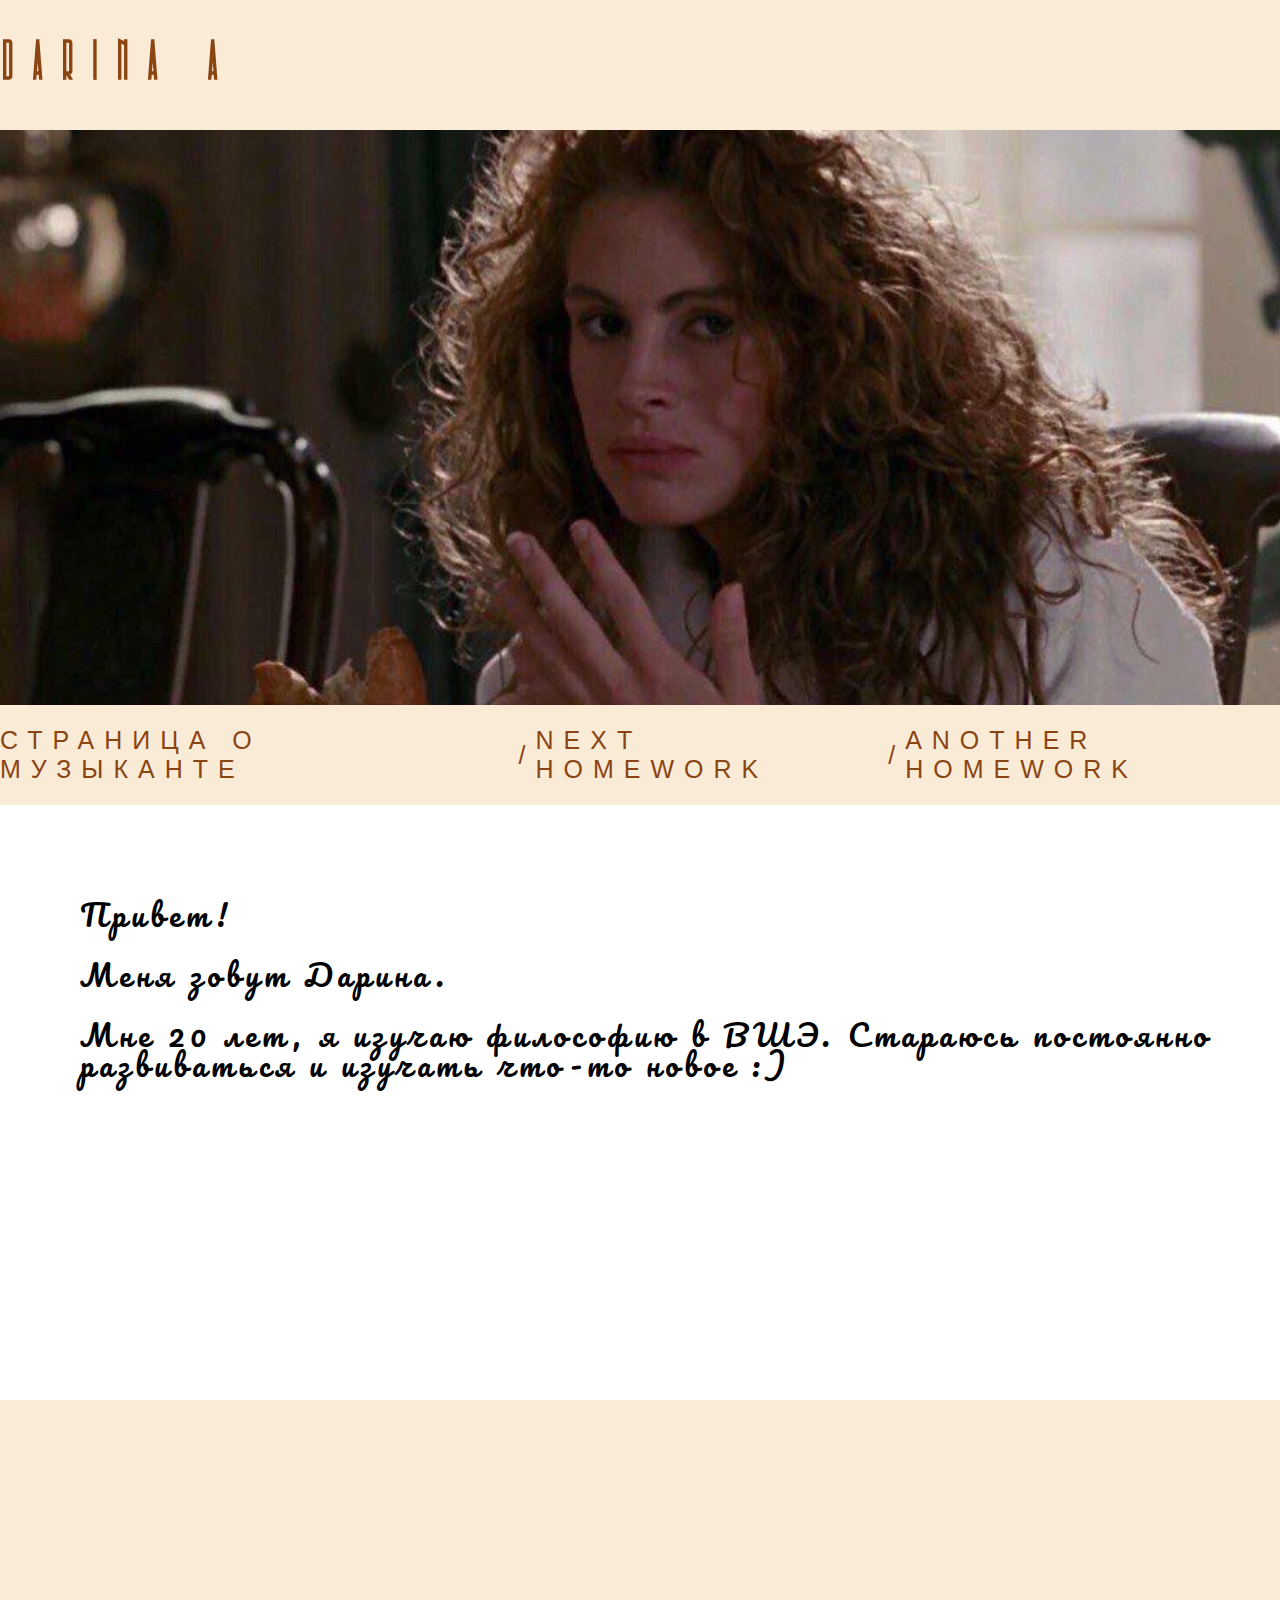
==== index.html @ a0f35aa1 "upd3" ====
<!DOCTYPE html>
<html lang="ru">
<head>
	<title>Дарина</title>
	<meta charset="utf-8">
	<meta description="landing code">
	<meta keywords="landing, test">
	<link rel="stylesheet" href="css/reset.css">
	<link rel="stylesheet" href="css/style.css">
	<link href="https://fonts.googleapis.com/css?family=Pacifico&display=swap" rel="stylesheet">
</head>
<body>
	<div>
		<header>
			<div class="heading">
				<h1>Darina A</h1>
			</div>
			<nav></nav>
		</header>
		<main>
			<section class="sectionOne"></section>
			<section class="sectionTwo">
				<a href="03_musician/index.html">Страница о музыканте</a>/
				<a href="#">next homework</a>/
				<a href="#">another homework</a>
				<a href="#">etc.</a>
			</section>
			<section class="sectionThree">
				<p>
					Привет! <br><br> Меня зовут Дарина. <br><br> Мне 20 лет, я изучаю философию в ВШЭ. Стараюсь постоянно развиваться и изучать что-то новое :)
				</p>
			</section>
		</main>
		<footer class="footer"></footer>
	</div>
</body>
</html>
---- css/style.css ----
@font-face {
	src: url(../font/Architectural.ttf);
	font-family: 'Arch';
	font-weight: normal;
}

.heading {
	height: 130px;
	width: 1440px;
	background-color: #FAEBD7;
	font-family: 'Arch';
	font-size: 55px;
	font-weight: bold;
	line-height: 57px;
	display: flex;
	align-items: center;
	color: #8B4513;
	letter-spacing: 15px;
}
.sectionOne {
	height: 575px;
	width: 1440px;
	background-image: url(../img/image.jpg);
	background-attachment: fixed;
	background-size: cover;
}
.sectionTwo {
	height: 100px;
	width: 1440px;
	background-color: #FAEBD7;
	font-family: Helvetica, sans-serif;
	font-size: 25px;
	line-height: 29px;
	display: flex;
	align-items: center;
	text-transform: uppercase;
	color: #8B4513;
	letter-spacing: 10px;
}
.sectionTwo a {
	color: #8B4513;
	text-decoration: none;
}
.sectionThree p {
	width: 1280px;
	height: 627px;
	text-align: left;
	letter-spacing: 5px;
	position: absolute;
	left: 80px;
	top: 900px;
	font-family: 'Pacifico', cursive;
	font-size: 30px;
	font-weight: normal;
}
.footer {
	position: absolute;
	width: 1440px;
	height: 200px;
	left: 0px;
	top: 1400px;
	background: #FAEBD7;
}
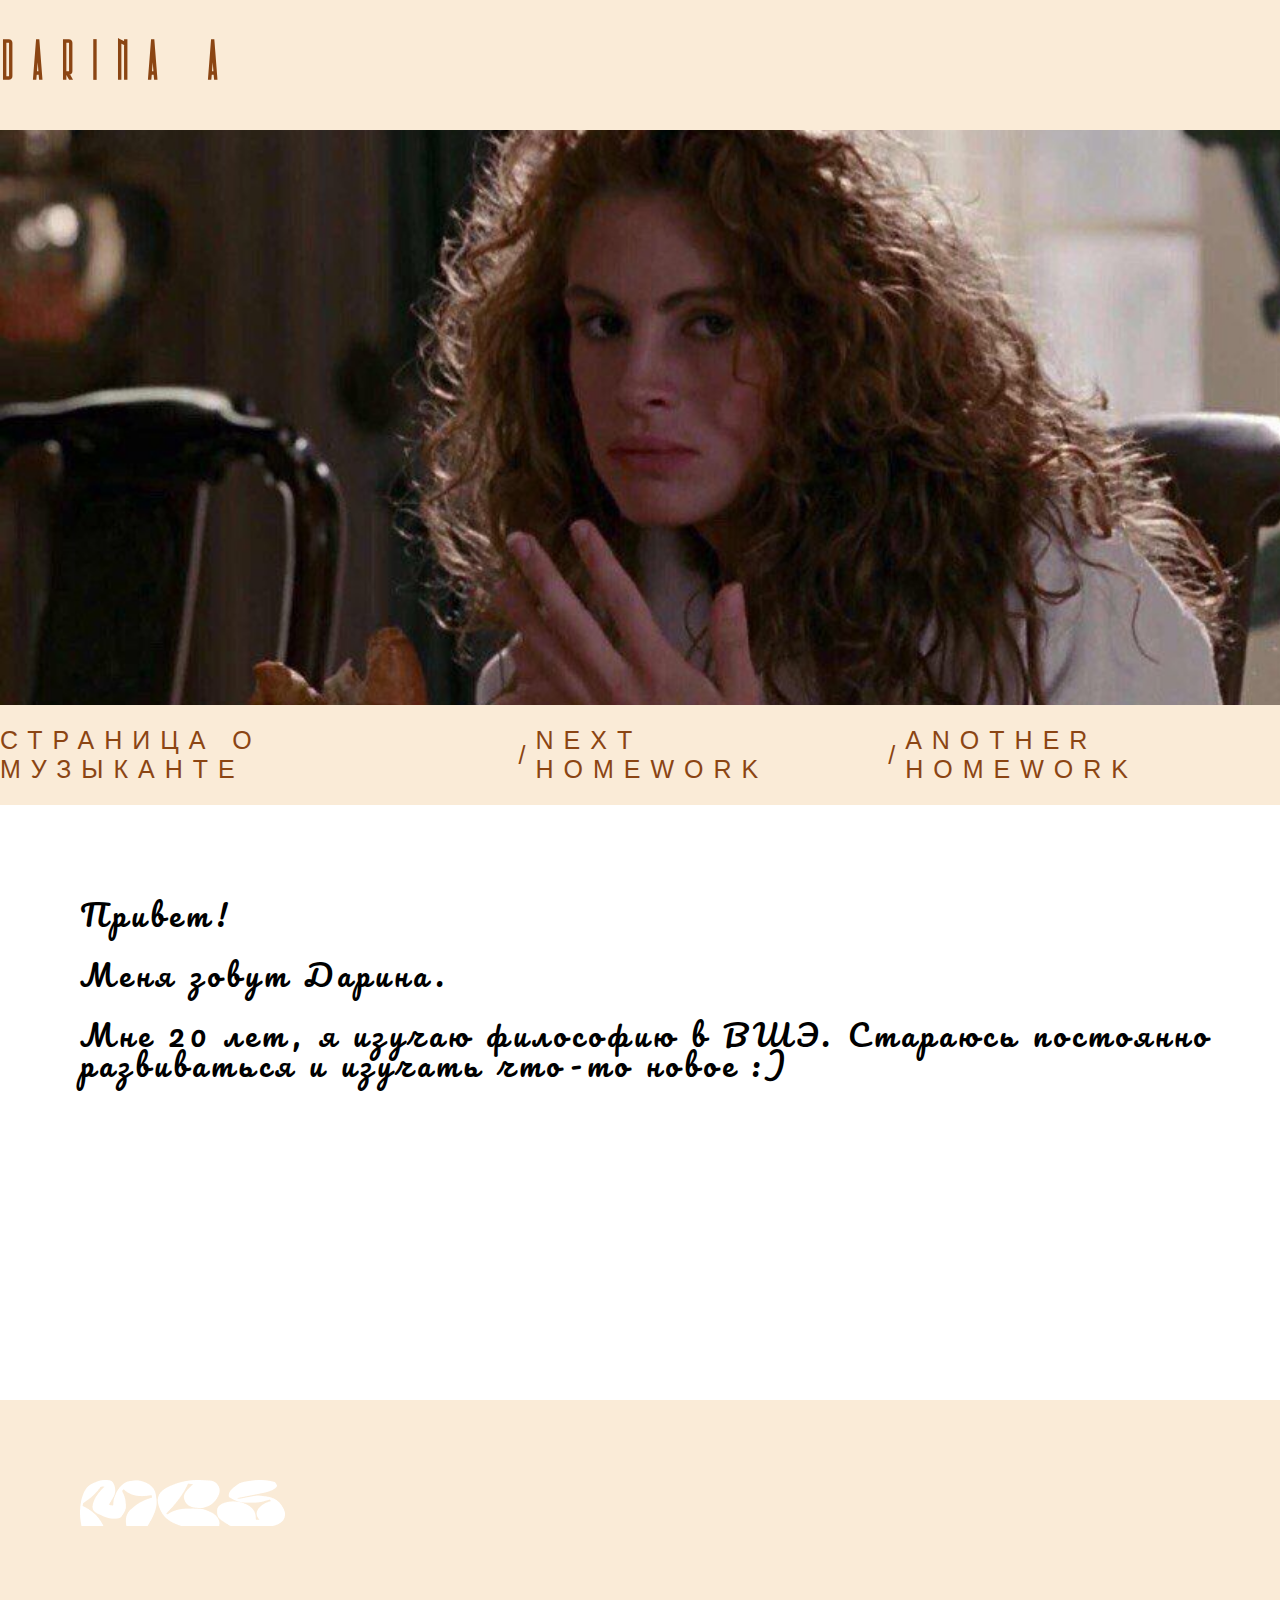
==== commit 61e9a292: "logo" ====
--- a/index.html
+++ b/index.html
@@ -31,7 +31,11 @@
 				</p>
 			</section>
 		</main>
-		<footer class="footer"></footer>
+		<footer class="footer">
+			<div class="logo">
+				<img src="img/logo.png" alt="logo">
+			</div>
+		</footer>
 	</div>
 </body>
 </html>	--- a/css/style.css
+++ b/css/style.css
@@ -60,4 +60,12 @@
 	left: 0px;
 	top: 1400px;
 	background: #FAEBD7;
+}
+
+.logo {
+	position: absolute;
+	left: 5.56%;
+	right: 80.21%;
+	top: 40%;
+	bottom: 3.17%;
 }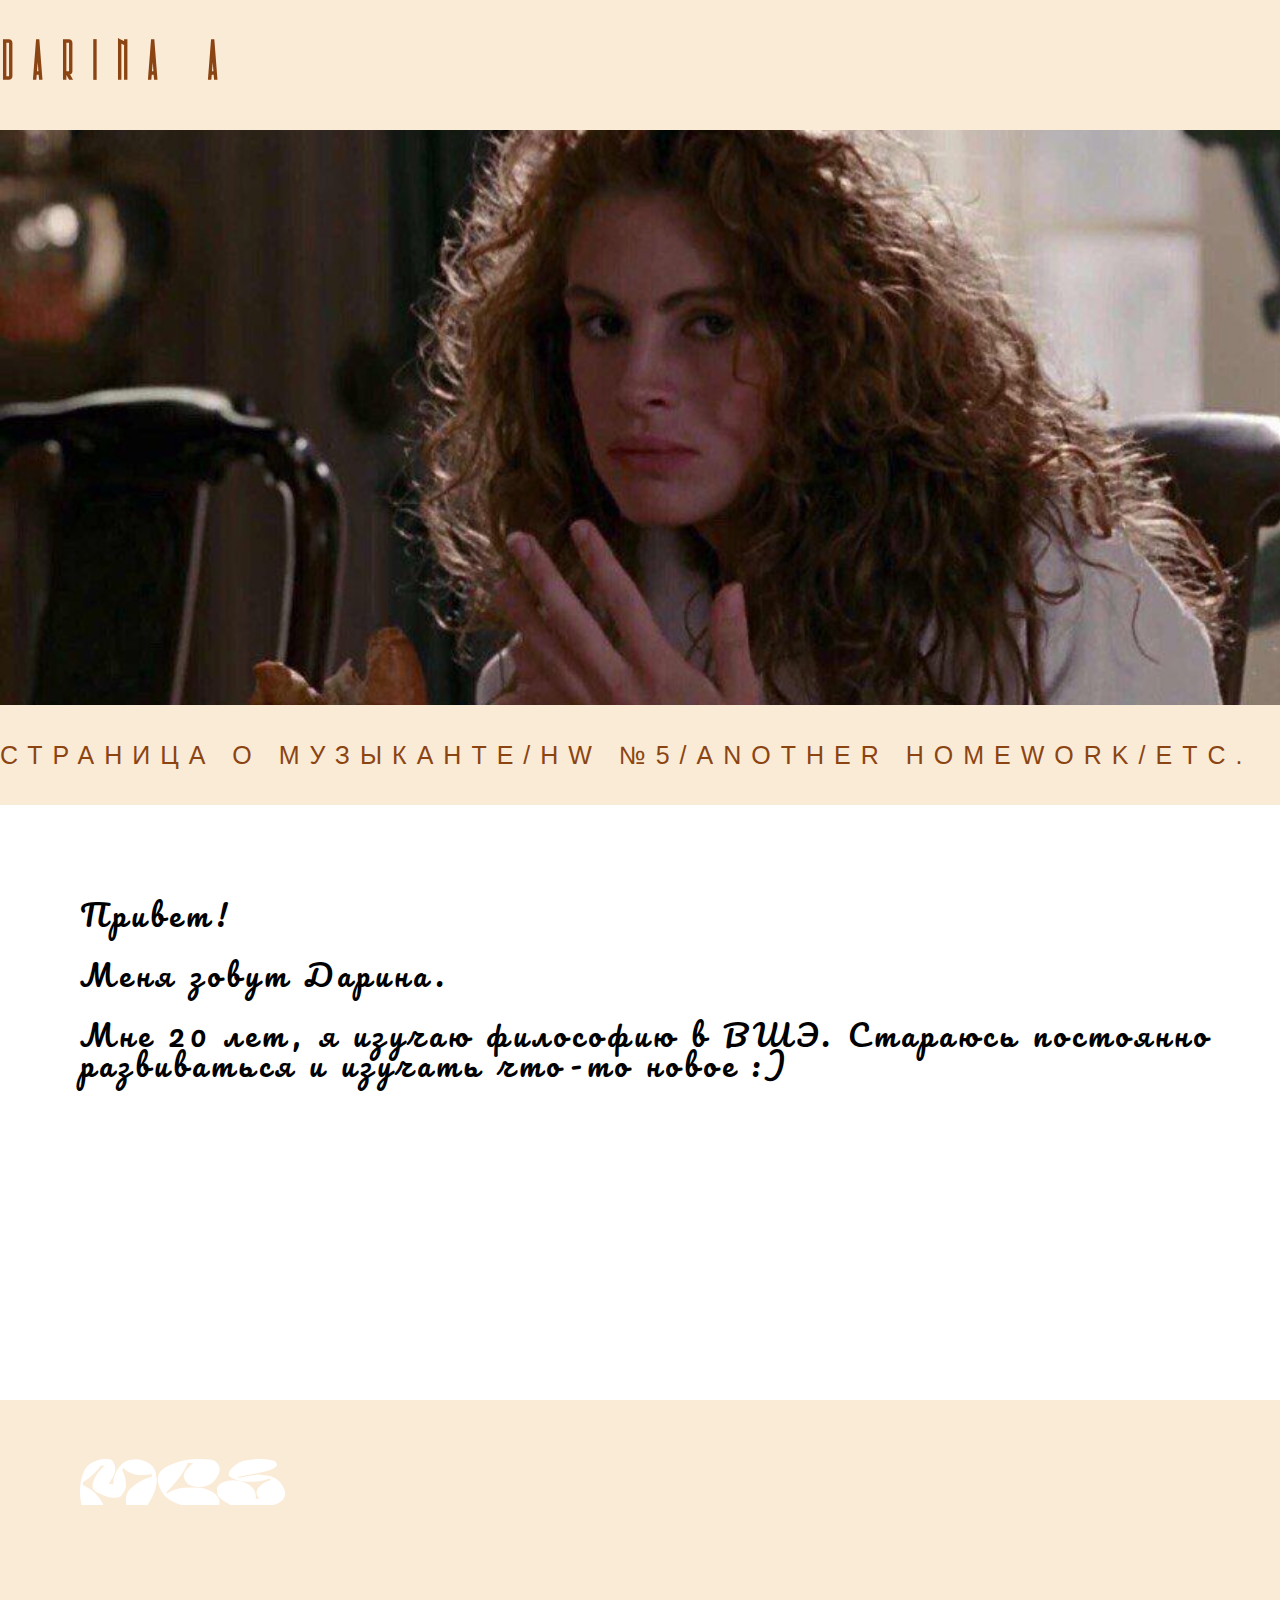
==== commit c8479681: "hw5" ====
--- a/index.html
+++ b/index.html
@@ -21,8 +21,8 @@
 			<section class="sectionOne"></section>
 			<section class="sectionTwo">
 				<a href="03_musician/index.html">Страница о музыканте</a>/
-				<a href="#">next homework</a>/
-				<a href="#">another homework</a>
+				<a href="05_practice/index.html">HW №5</a>/
+				<a href="#">another homework</a>/
 				<a href="#">etc.</a>
 			</section>
 			<section class="sectionThree">
--- a/css/style.css
+++ b/css/style.css
@@ -66,6 +66,5 @@
 	position: absolute;
 	left: 5.56%;
 	right: 80.21%;
-	top: 40%;
-	bottom: 3.17%;
+	line-height: 200px;
 }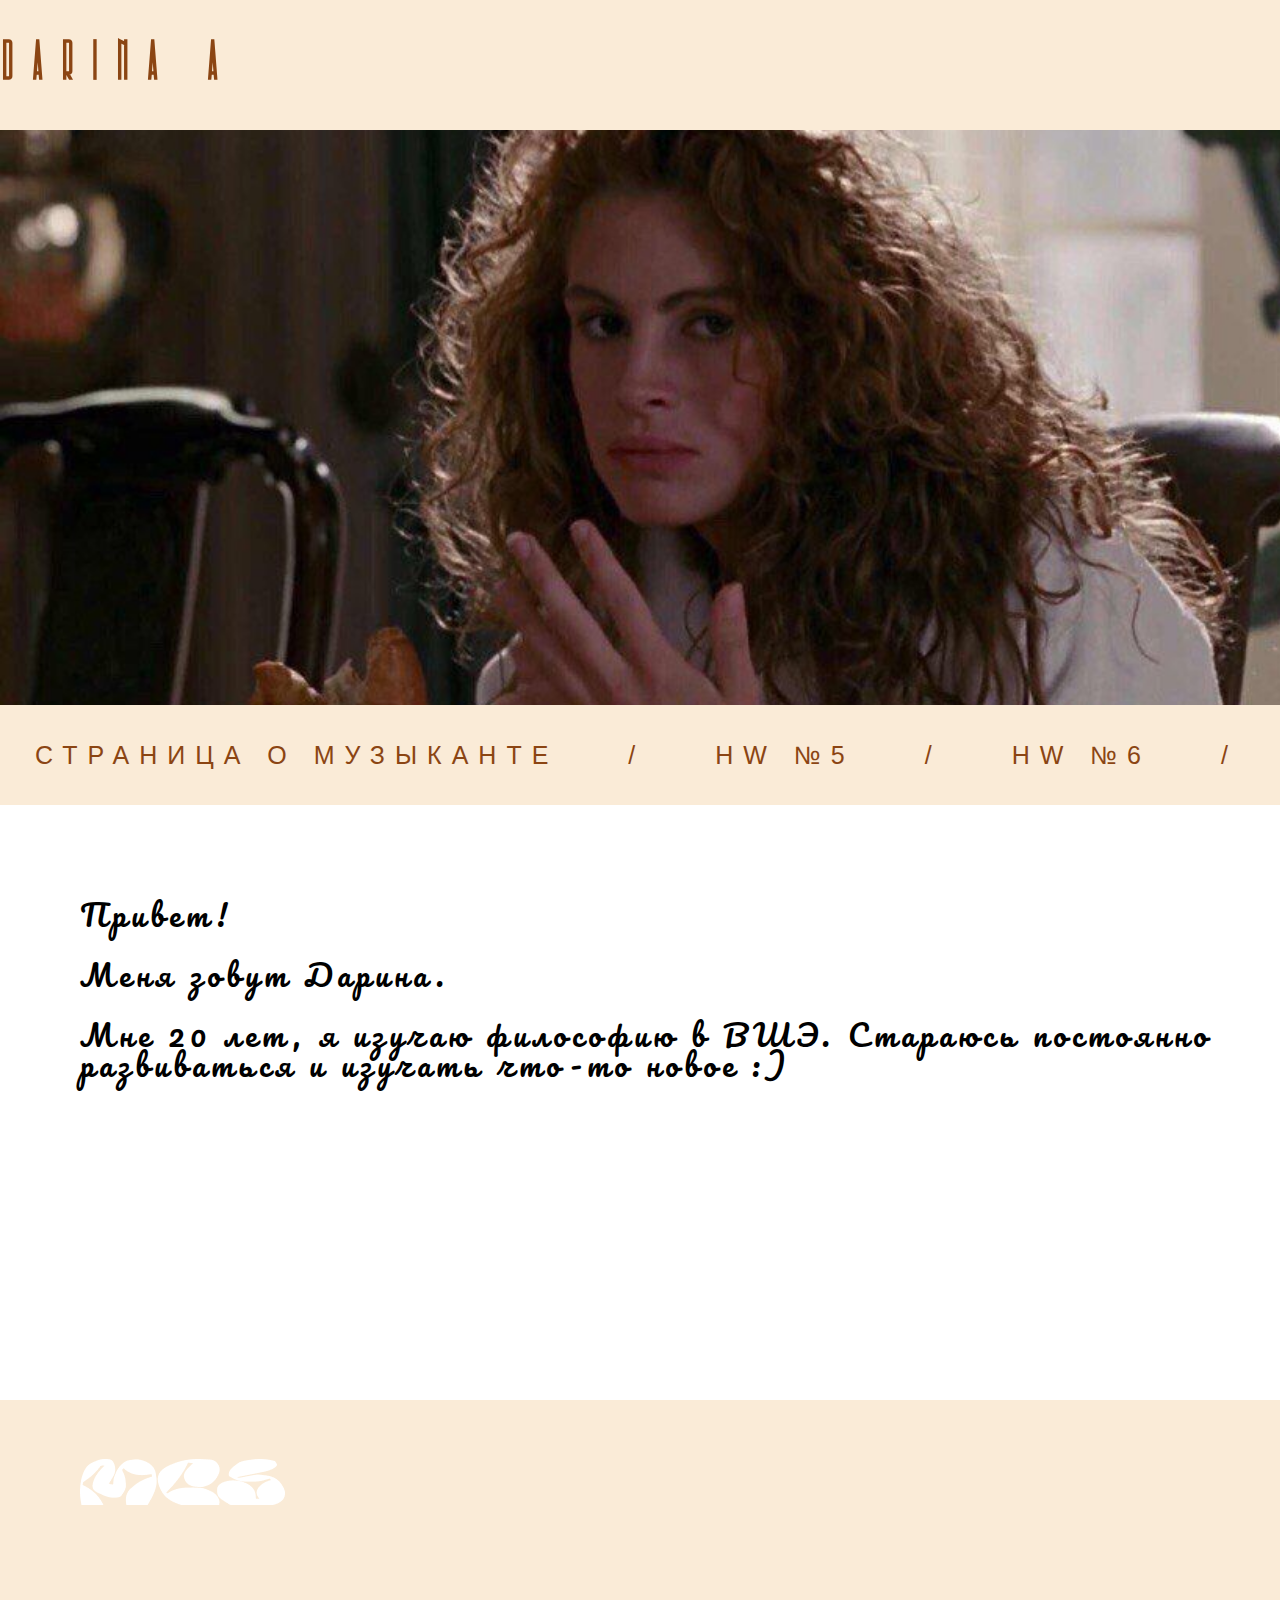
==== commit ebd62ae6: "hw6" ====
--- a/index.html
+++ b/index.html
@@ -22,7 +22,7 @@
 			<section class="sectionTwo">
 				<a href="03_musician/index.html">Страница о музыканте</a>/
 				<a href="05_practice/index.html">HW №5</a>/
-				<a href="#">another homework</a>/
+				<a href="06_practice/index.html">HW №6</a>/
 				<a href="#">etc.</a>
 			</section>
 			<section class="sectionThree">
--- a/css/style.css
+++ b/css/style.css
@@ -33,6 +33,7 @@
 	line-height: 29px;
 	display: flex;
 	align-items: center;
+	justify-content: space-around;
 	text-transform: uppercase;
 	color: #8B4513;
 	letter-spacing: 10px;
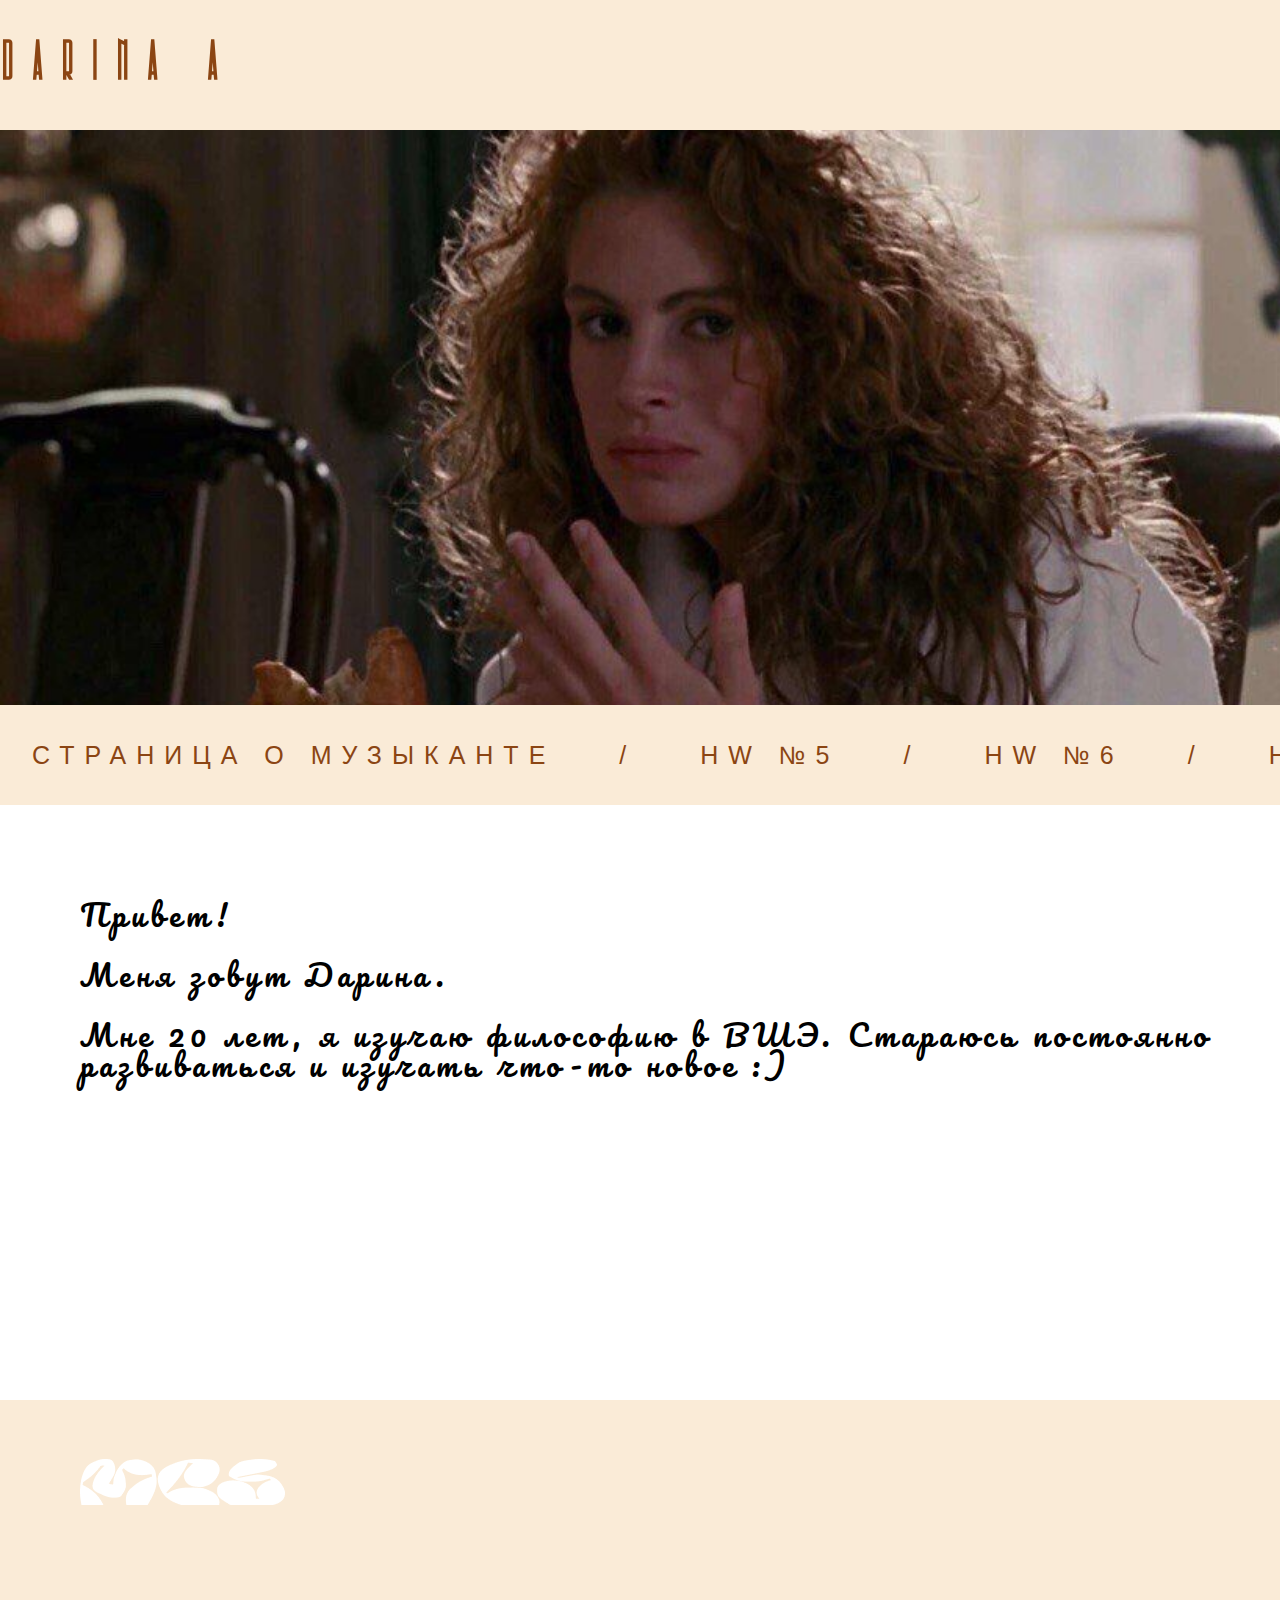
==== commit 5e8afa97: "7" ====
--- a/index.html
+++ b/index.html
@@ -23,7 +23,7 @@
 				<a href="03_musician/index.html">Страница о музыканте</a>/
 				<a href="05_practice/index.html">HW №5</a>/
 				<a href="06_practice/index.html">HW №6</a>/
-				<a href="#">etc.</a>
+				<a href="07_practice/index.html">HW №7</a>
 			</section>
 			<section class="sectionThree">
 				<p>
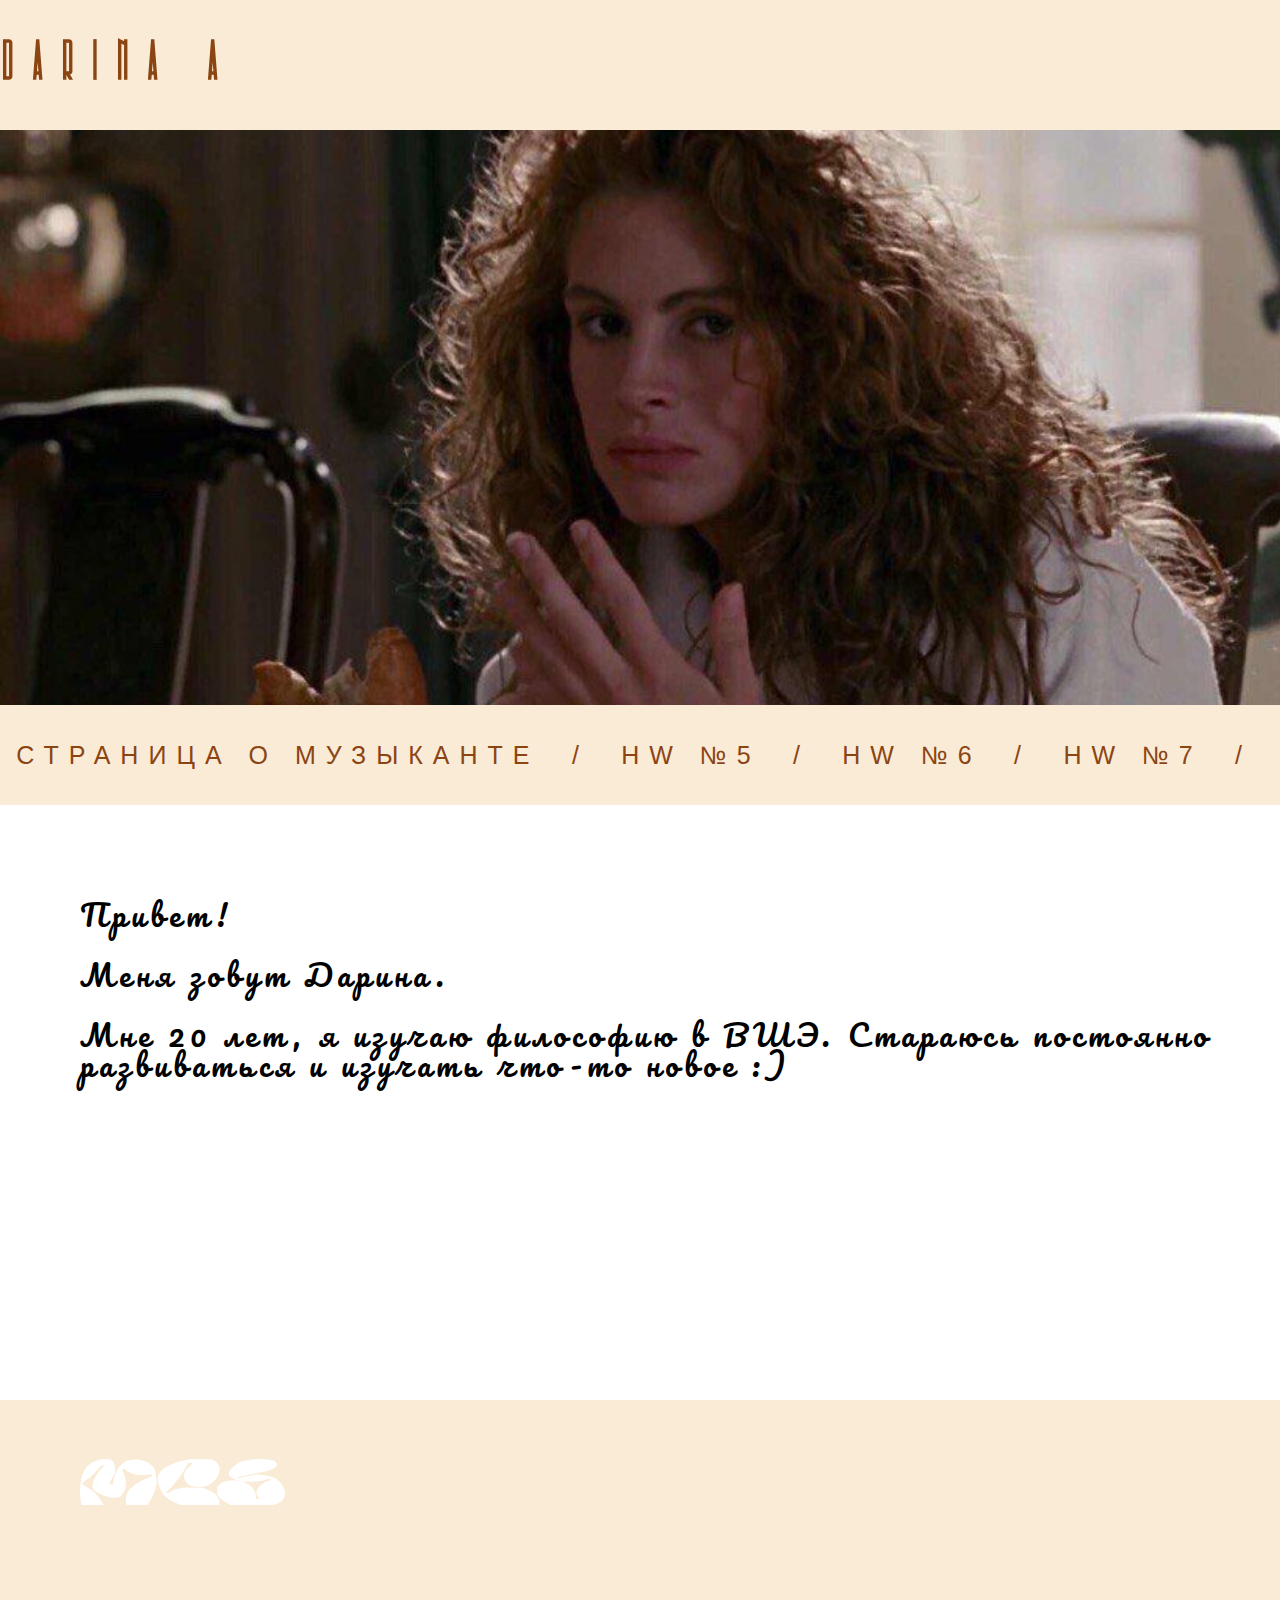
==== commit efcb98d0: "8" ====
--- a/index.html
+++ b/index.html
@@ -23,7 +23,8 @@
 				<a href="03_musician/index.html">Страница о музыканте</a>/
 				<a href="05_practice/index.html">HW №5</a>/
 				<a href="06_practice/index.html">HW №6</a>/
-				<a href="07_practice/index.html">HW №7</a>
+				<a href="07_practice/index.html">HW №7</a>/
+				<a href="08_practice/index.html">HW №8</a>
 			</section>
 			<section class="sectionThree">
 				<p>
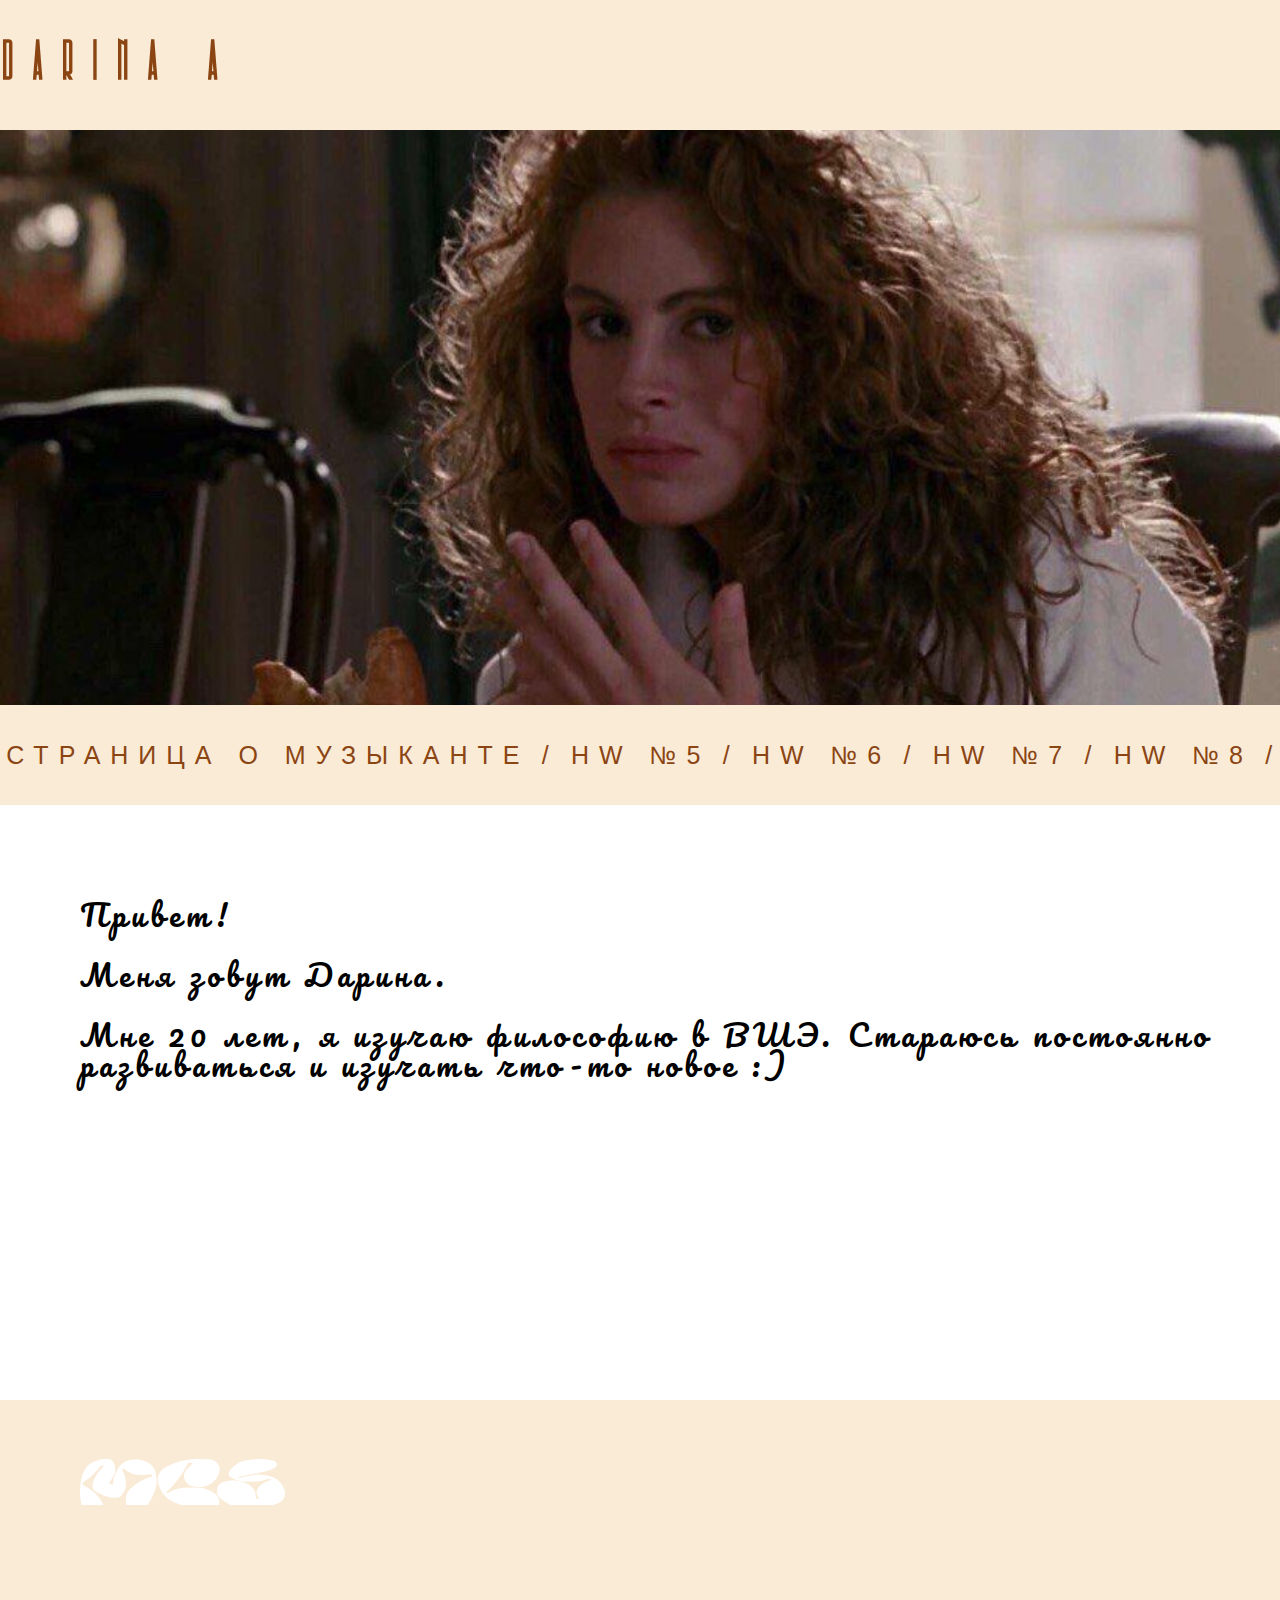
==== commit 9d39f529: "9" ====
--- a/index.html
+++ b/index.html
@@ -24,7 +24,8 @@
 				<a href="05_practice/index.html">HW №5</a>/
 				<a href="06_practice/index.html">HW №6</a>/
 				<a href="07_practice/index.html">HW №7</a>/
-				<a href="08_practice/index.html">HW №8</a>
+				<a href="08_practice/index.html">HW №8</a>/
+				<a href="09_practice/index.html">HW №9</a>
 			</section>
 			<section class="sectionThree">
 				<p>
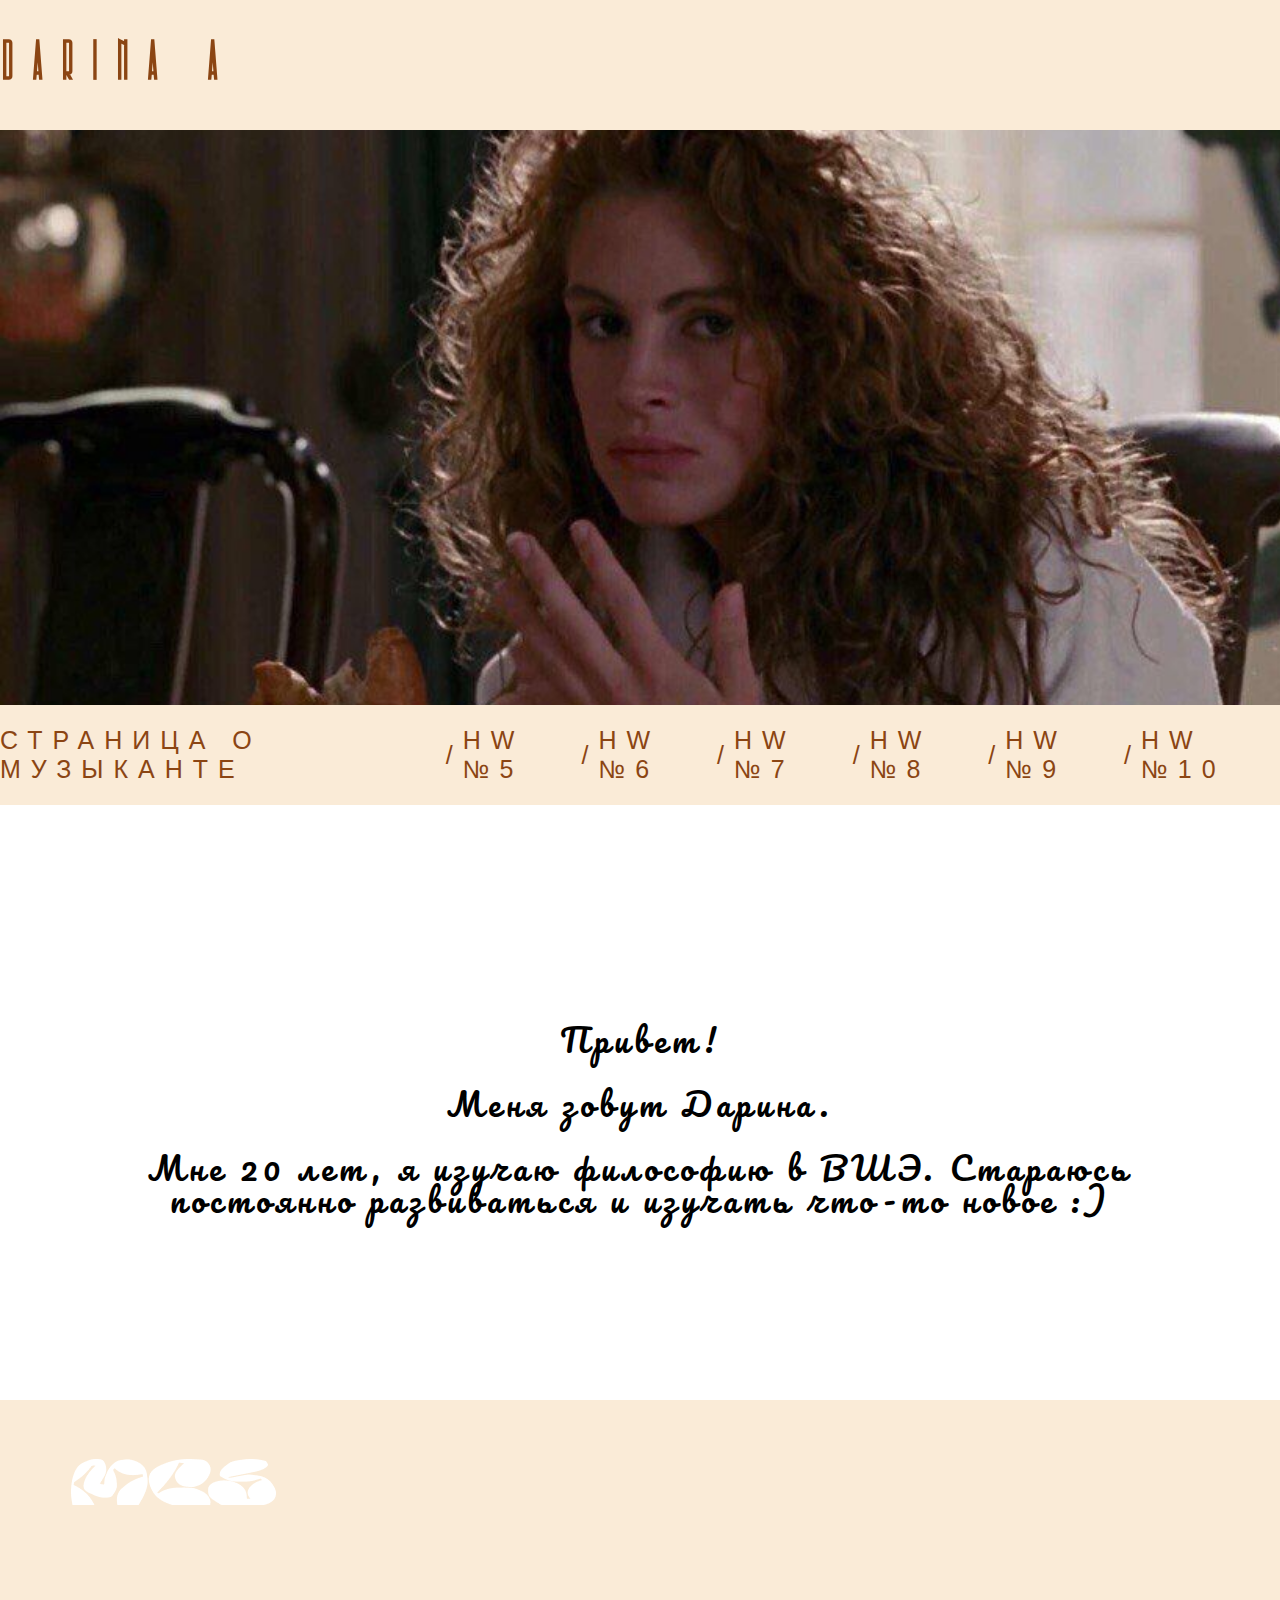
==== commit 753d2e47: "10" ====
--- a/index.html
+++ b/index.html
@@ -25,7 +25,8 @@
 				<a href="06_practice/index.html">HW №6</a>/
 				<a href="07_practice/index.html">HW №7</a>/
 				<a href="08_practice/index.html">HW №8</a>/
-				<a href="09_practice/index.html">HW №9</a>
+				<a href="09_practice/index.html">HW №9</a>/
+				<a href="10_practice/index.html">HW №10</a>
 			</section>
 			<section class="sectionThree">
 				<p>
--- a/css/style.css
+++ b/css/style.css
@@ -6,7 +6,7 @@
 
 .heading {
 	height: 130px;
-	width: 1440px;
+	width: 100%;
 	background-color: #FAEBD7;
 	font-family: 'Arch';
 	font-size: 55px;
@@ -19,14 +19,14 @@
 }
 .sectionOne {
 	height: 575px;
-	width: 1440px;
+	width: 100%;
 	background-image: url(../img/image.jpg);
 	background-attachment: fixed;
 	background-size: cover;
 }
 .sectionTwo {
 	height: 100px;
-	width: 1440px;
+	width: 100%;
 	background-color: #FAEBD7;
 	font-family: Helvetica, sans-serif;
 	font-size: 25px;
@@ -43,20 +43,21 @@
 	text-decoration: none;
 }
 .sectionThree p {
-	width: 1280px;
+	width: 80%;
+	margin: auto;
 	height: 627px;
-	text-align: left;
+	text-align: center;
 	letter-spacing: 5px;
-	position: absolute;
-	left: 80px;
-	top: 900px;
+	display: flex;
+	align-items: center;
+	left: 10%;
 	font-family: 'Pacifico', cursive;
-	font-size: 30px;
+	font-size: 2em;
 	font-weight: normal;
 }
 .footer {
 	position: absolute;
-	width: 1440px;
+	width: 100%;
 	height: 200px;
 	left: 0px;
 	top: 1400px;
